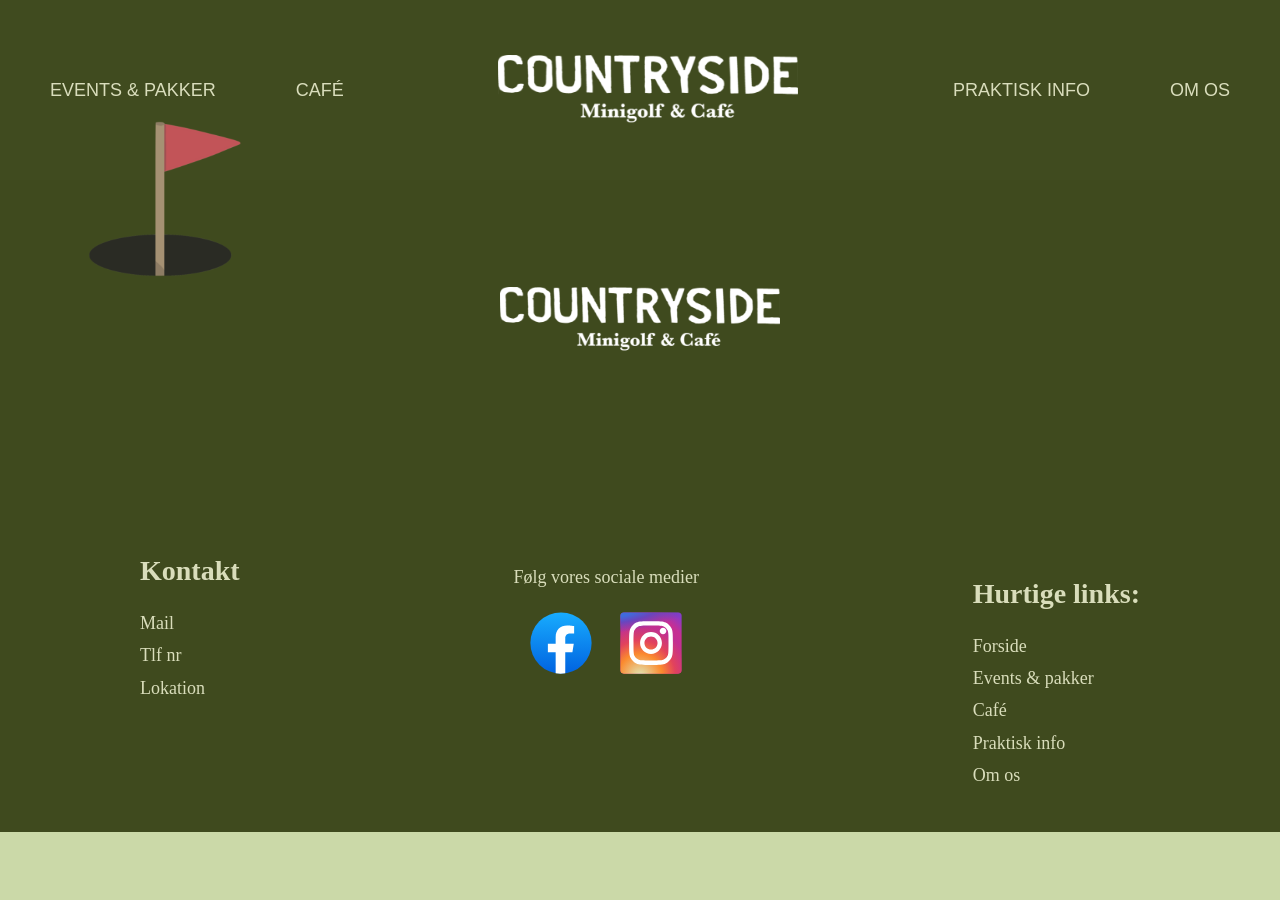
==== Events&Pakker.html @ 90c4a0d2 "Html sider linker til hinanden" ====
<!doctype html>
<html lang="da">
<head>
    <meta charset="UTF-8">
    <meta name="viewport" content="width=device-width, initial-scale=1">
    <meta name="robots" content="noindex, nofollow">

    <title>Document</title>
    <link href="css/styles.css" rel="stylesheet" type="text/css">
    <script src="js/script.js" defer></script>
</head>
<body>
<!---===HEADER===--->

<header>

    <nav class="navbar">

        <div class="nav-links left">

            <a href="Events&Pakker.html">EVENTS & PAKKER</a>

            <a href="#">CAFÉ</a>

        </div>

        <div class="logo">

            <a href="index.html">

                <img src="images/logo.svg" alt="Countryside">

            </a>

        </div>

        <div class="nav-links right">

            <a href="PraktiskInfo.html">PRAKTISK INFO</a>

            <a href="#">OM OS</a>

        </div>

        <button class="hamburger">

            ☰

        </button>

    </nav>

</header>





<!---===FOOTER===--->

<footer>

    <div class="footer-title">
        <div class="footer-title-flag">
            <div class="flag-container" data-putting>
                <img src="images/flag.svg" class="flag" alt="Minigolf flag">
            </div>
        </div>
        <div class="footer-title-logo">
            <img
                    src="images/logo.svg"
                    alt="Countryside"
                    class="footer-logo">
        </div>
        <div class="footer-title-spacing"></div>
    </div>


    <div class="footer-wrapper">


        <!-- KONTAKT -->

        <div class="footer-contact">

            <h3>Kontakt</h3>

            <p>Mail</p>

            <p>Tlf nr</p>

            <p>Lokation</p>

        </div>

        <!-- MIDTE -->




        <div class="some">
            <p class="social-title">

                Følg vores sociale medier

            </p>

            <div class="social-icons">

                <a href="https://www.facebook.com/profile.php?id=61574592312539">
                    <img src="images/facebook.svg" alt="Facebook">
                </a>

                <a href="https://www.instagram.com/countrysideminigolf_halmstraa?utm_source=ig_web_button_share_sheet&igsh=ZDNlZDc0MzIxNw==">
                    <img src="images/instagram.svg" alt="Instagram">
                </a>

            </div>
        </div>

        <!-- LINKS -->

        <div class="footer-links">

            <h3>Hurtige links:</h3>

            <a href="index.html">Forside</a>

            <a href="Events&Pakker.html">Events & pakker</a>

            <a href="#">Café</a>

            <a href="PraktiskInfo.html">Praktisk info</a>

            <a href="#">Om os</a>

        </div>

    </div>

</footer>





</body>
</html>
---- css/styles.css ----
/*==========HEADER==========*/

header{
    background-color:#404b1f;
}

/*===NAVBAR===*/

.navbar{
    max-width:1400px;
    margin:0 auto;

    display:flex;
    justify-content:space-between;
    align-items:center;

    height:180px;

    padding:0 50px;
}

/*===LINKS===*/

.nav-links{
    display:flex;
    gap:80px;
}

.nav-links a{
    color:#d9ddbc;

    text-decoration:none;

    font-size:18px;
    font-weight:500;

    font-family:Arial, sans-serif;

    transition:0.3s ease;
}

.nav-links a:hover{
    opacity:0.75;
}

/*===LOGO===*/

.logo{
    display:flex;
    justify-content:center;
    align-items:center;
}

.logo img{
    width:300px;
    height:auto;
    display:block;
}

/*===BURGER===*/

.hamburger{
    display:none;
}


/*==========Body==========*/

body{

    background-color:#CBD9A8;

    margin:0;

    padding:0;
}

/*==========Forside billede==========*/

.hero{
    width:100%;
}

.hero img{
    width:100%;
    height:500px;
    object-fit:cover;
    display:block;
}

/*==========VELKOMMEN==========*/

.welcome{

    padding:60px 0;
}

/*===INDHOLD===*/

.welcome-content{

    max-width:1100px;

    margin:0 auto;
}

/*===OVERSKRIFT===*/

.welcome h1{

    font-size:64px;

    font-weight:700;

    margin-bottom:20px;

    color:#000;
}

/*===TEKST===*/

.welcome p{

    font-size:24px;

    line-height:1.4;

    max-width:900px;

    margin-bottom:60px;

    color:#000;
}

/*===BILLEDE===*/

.welcome img{

    width:100%;

    height:auto;

    display:block;
}


/*==========Minigolfbane==========*/

.minigolfbane {
    position: relative;

    .bold {
        position: absolute;
        width: 5%;
        aspect-ratio: 1/1;
        border-radius: 50%;
        background: white;
        left: 1%;
        bottom: 29%;
        opacity: 1;
    }

    .bane-image{
        width:100%;

        height:auto;

        display:block;

        object-fit:cover;
    }
}


/*==========Events==========*/

.events{

    max-width:1200px;

    margin:100px auto;

    padding:0 40px;
}

.events h2{

    font-size:64px;

    margin-bottom:50px;
}

/*===CARDS===*/

.event-cards{

    display:flex;

    justify-content:space-between;

    gap:40px;
}

/*===CARD===*/

.event-card{

    width:320px;

    text-decoration:none;

    background:#98A067;

    border-radius:10px;

    overflow:hidden;

    transition:0.3s ease;
}

.event-card:hover{

    transform:translateY(-5px);
}

/*===BILLEDE===*/

.event-card img{

    width:100%;

    height:340px;

    object-fit:cover;

    display:block;
}

/*===TEKST===*/

.card-text{

    color:white;

    text-align:center;

    font-size:24px;

    padding:25px 10px;
}

/*==========PRISER==========*/

.priser{

    max-width:1200px;

    margin:100px auto;

    padding:0 40px;
}

.priser h2{

    font-size:72px;

    margin-bottom:60px;

    color:#000;
}

/*===WRAPPER===*/

.pris-wrapper{

    display:flex;

    justify-content:center;

    gap:40px;
}

/*===KORT===*/

.pris-kort{

    width:500px;

    height:420px;

    background:#98A067;

    border-radius:12px;

    text-decoration:none;

    display:flex;

    flex-direction:column;

    align-items:center;

    padding-top:50px;

    box-sizing:border-box;

    transition:0.3s ease;
}

.pris-kort:hover{

    transform:translateY(-5px);
}

/*===IKON===*/

.pris-kort img{

    width:140px;

    height:100px;

    object-fit:contain;

    margin-bottom:50px;
}

/*===TEKST===*/

.pris-kort h3{

    color:#F5F3E8;

    font-size:32px;

    font-weight:400;

    margin-bottom:30px;
}

/*===PRIS===*/

.pris{

    color:#F5F3E8;

    font-size:72px;

    font-weight:500;

    margin:0;
}

/*========== PRAKTISK INFO ==========*/

.praktisk-info{

    max-width:1200px;

    margin:100px auto;

    padding:0 40px;
}

.praktisk-info h2{

    font-size:64px;

    color:#2F311F;

    margin-bottom:40px;
}

/*=== GRID ===*/

.info-grid{

    display:grid;

    grid-template-columns:1fr 1fr;

    gap:30px;
}

/*=== BOKSE ===*/

.info-box{

    background:#98A067;

    border-radius:12px;

    min-height:220px;

    padding:35px;

    text-decoration:none;

    display:flex;

    align-items:center;

    position:relative;

    transition:0.3s ease;
}

.info-box:hover{

    transform:translateY(-5px);
}

/*=== IKON ===*/

.info-box img{

    width:90px;

    height:90px;

    object-fit:contain;

    margin-right:25px;
}

/*=== TEKST ===*/

.info-box span{

    color:white;

    font-size:28px;

    font-weight:500;
}

/*=== PIL ===*/

.info-box p{

    position:absolute;

    right:35px;

    bottom:20px;

    color:white;

    font-size:50px;

    margin:0;
}

/*==========Bold==========*/

.footer-bold{

    position:absolute;

    width:25px;
    height:25px;

    border-radius:50%;

    background:white;

    left:0;
    top:120px;

    opacity:0;
}

/*==========FOOTER==========*/

footer{
    background:#3F4A1E;
    padding:40px 60px;
    display: flex;
    flex-direction: column;
}

/*===WRAPPER===*/

.footer-wrapper{

    width:1000px;

    margin:0 auto;

    display: flex;
    flex-direction: row;
    justify-content: space-between;
    align-items: center;
}

/*===KONTAKT===*/



.footer-contact h3{

    color:#D9DDBB;

    font-size:28px;

    margin-bottom:20px;
}

.footer-contact p{

    color:#D9DDBB;

    font-size:18px;

    line-height:1.8;

    margin:0;
}

/*===MIDTE===*/

.footer-title{
    display: flex;
    flex-direction: row;

    .footer-title-flag{
       flex: 1;
        position: relative;

        .flag-container {
            position: relative;
            top: -130px;
            max-width: 200px;

            .flag {
                display: block;
                width: 100%;
            }

            .bold {
                position: absolute;
                width: 10%;
                height: 10%;
                border-radius: 50%;
                background: white;
                left: 1%;
                bottom: 29%;
                opacity: 1;
            }
        }
    }

    .footer-title-logo{
        display: flex;
        justify-content: center;
        align-items: center;
    }

    .footer-title-spacing{
        flex: 1;
    }

}

.footer-logo{

    width:280px;

    margin-bottom:20px;
}

.social-title{

    color:#D9DDBB;

    font-size:18px;

    margin-bottom:20px;
}

.social-icons{

    display:flex;

    justify-content:center;

    gap:20px;
}

.social-icons img{

    width:70px;
}

/*===LINKS===*/

.footer-links{

    margin-top:110px;
}

.footer-links h3{

    color:#D9DDBB;

    font-size:28px;

    margin-bottom:20px;
}

.footer-links a{

    display:block;

    color:#D9DDBB;

    text-decoration:none;

    font-size:18px;

    line-height:1.8;
}
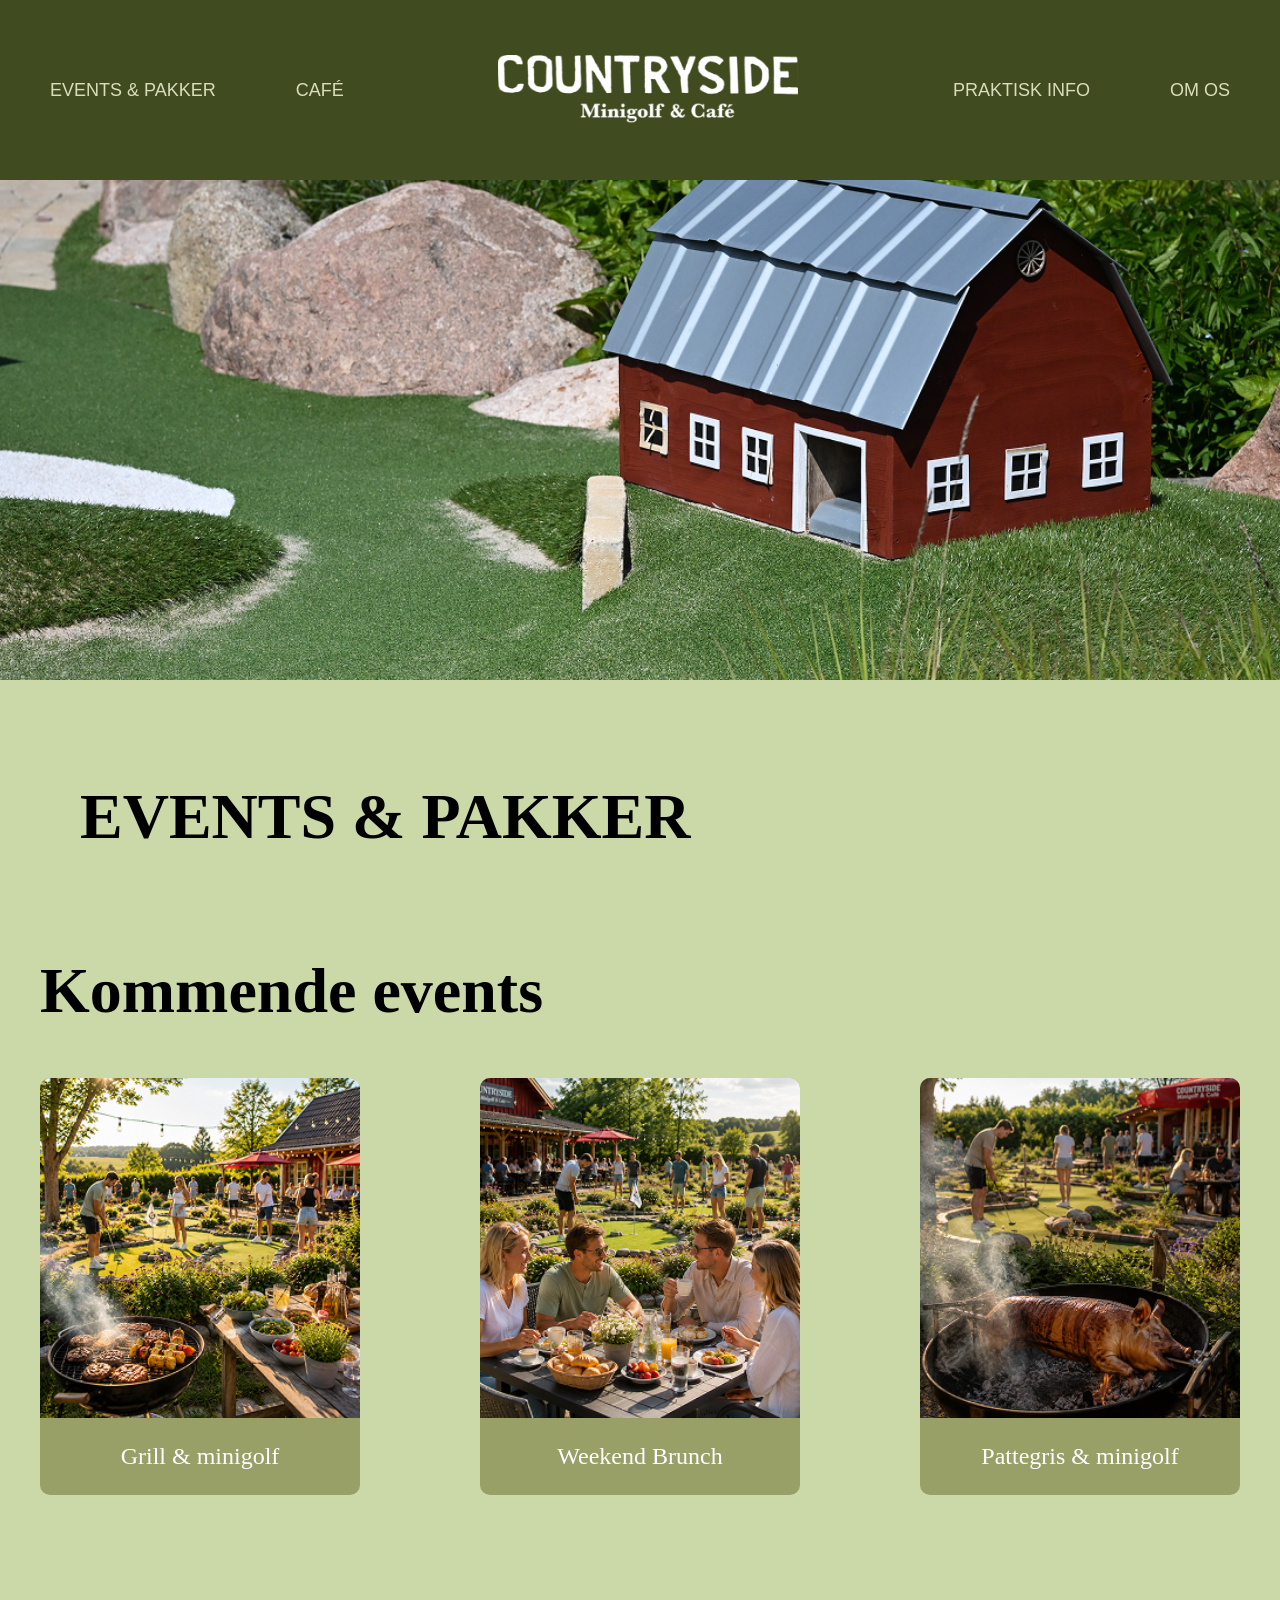
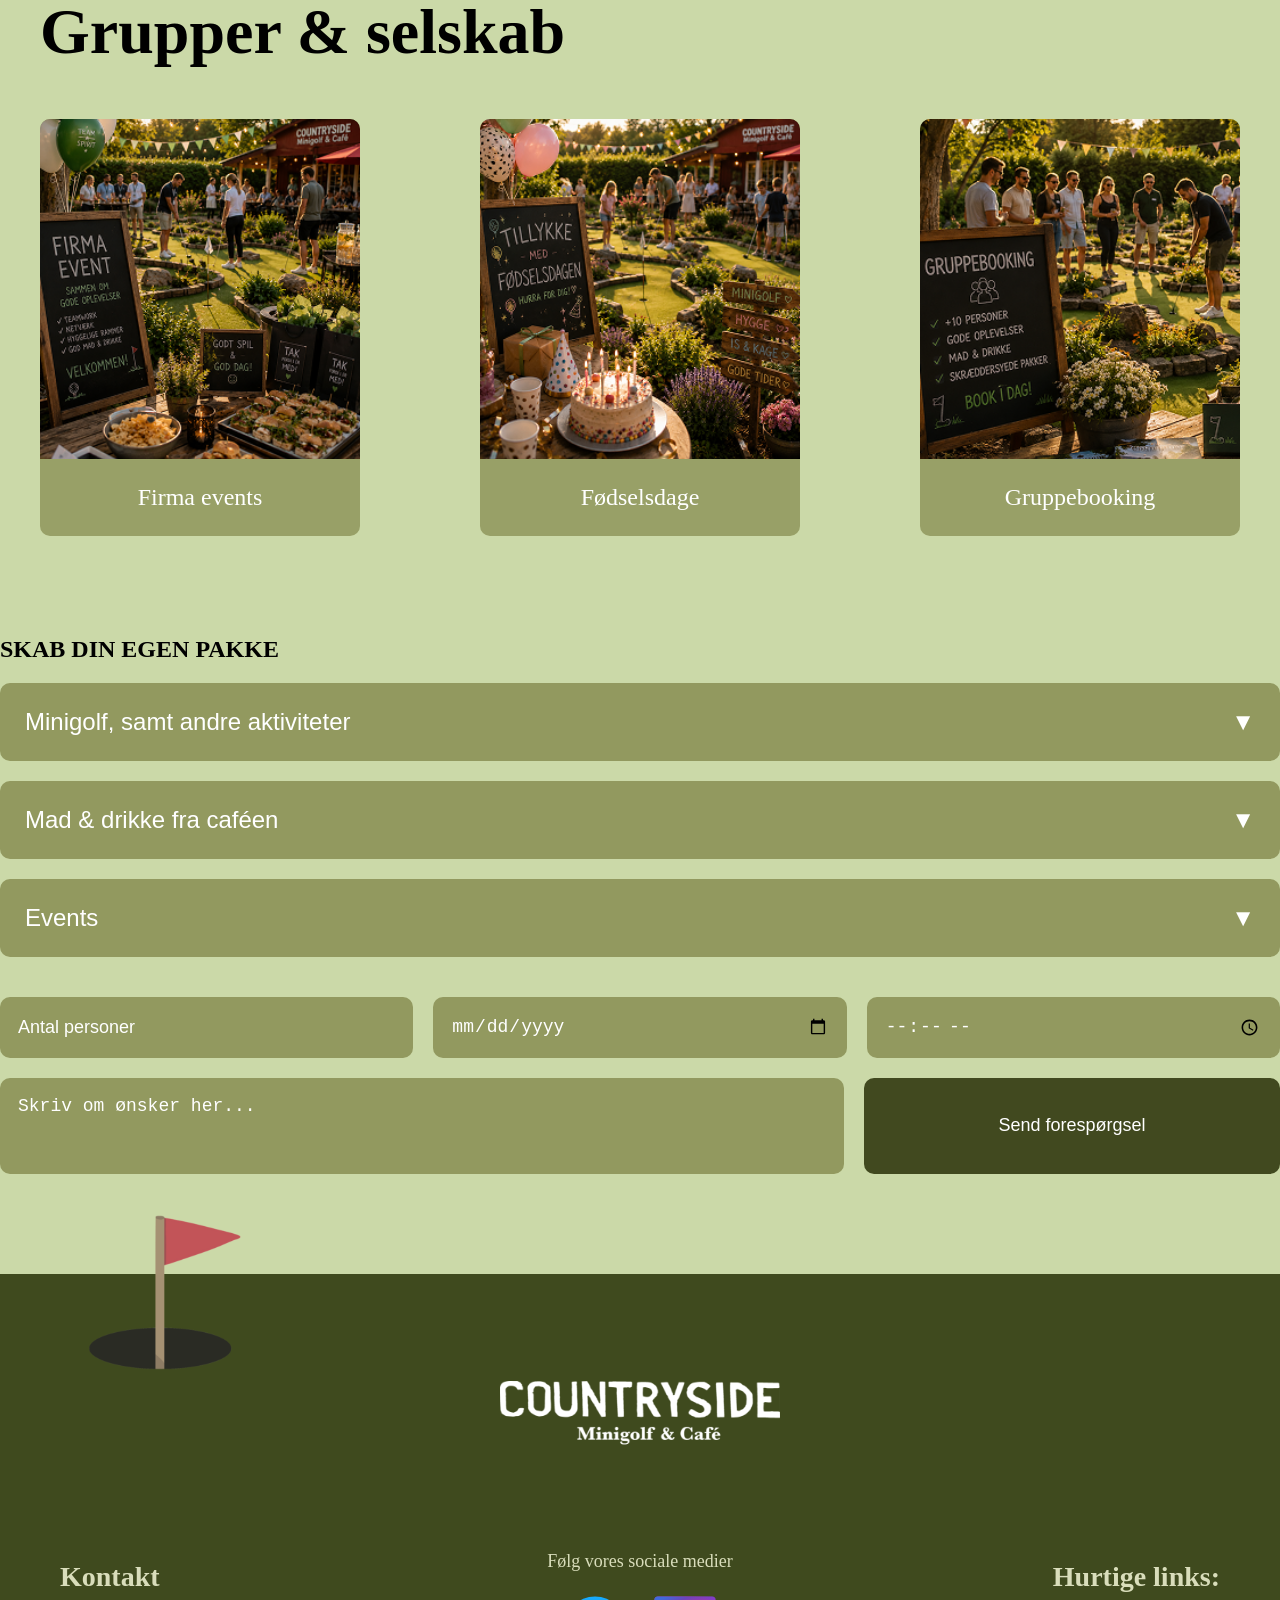
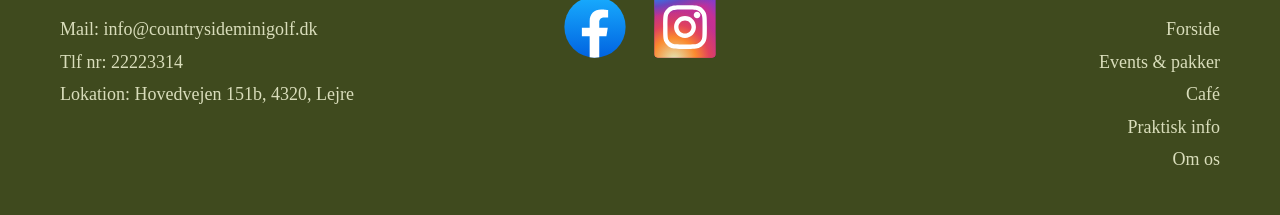
==== commit d13273f8: "Javascript, event & praktik" ====
--- a/Events&Pakker.html
+++ b/Events&Pakker.html
@@ -52,9 +52,187 @@
 
 </header>
 
-
-
-
+<!---===Forside billede===--->
+
+<main>
+
+    <section class="hero">
+
+        <img
+                src="images/forsideeventbillede.png"
+                alt="Countryside Minigolf">
+
+    </section>
+
+</main>
+
+<!---===EVENTS & PAKKER===--->
+<section class="events">
+
+    <h1>EVENTS & PAKKER</h1>
+
+</section>
+<!---===Kommende events===--->
+
+<section class="events">
+
+    <h2>Kommende events</h2>
+
+    <div class="event-cards">
+
+        <a href="#" class="event-card">
+
+            <img src="images/kommendeevents.png" alt="Grill & minigolf">
+
+            <div class="card-text">
+                Grill & minigolf
+            </div>
+
+        </a>
+
+        <a href="#" class="event-card">
+
+            <img src="images/skabdinegenpakke.png" alt="Weekend Brunch">
+
+            <div class="card-text">
+                Weekend Brunch
+            </div>
+
+        </a>
+
+        <a href="#" class="event-card">
+
+            <img src="images/pattegris.png" alt="Pattegris & minigolf">
+
+            <div class="card-text">
+                Pattegris & minigolf
+            </div>
+
+        </a>
+
+    </div>
+
+</section>
+
+<!---===Grupper & selskab===--->
+
+<section class="events">
+
+    <h2>Grupper & selskab</h2>
+
+    <div class="event-cards">
+
+        <a href="#" class="event-card">
+
+            <img src="images/firmaevent.png" alt="Firmaevents">
+
+            <div class="card-text">
+                Firma events
+            </div>
+
+        </a>
+
+        <a href="#" class="event-card">
+
+            <img src="images/fødselsdag.png" alt="Fødselsdage">
+
+            <div class="card-text">
+                Fødselsdage
+            </div>
+
+        </a>
+
+        <a href="#" class="event-card">
+
+            <img src="images/gruppebooking.png" alt="Gruppebooking">
+
+            <div class="card-text">
+                Gruppebooking
+            </div>
+
+        </a>
+
+    </div>
+
+</section>
+
+<!---===Skab din egen pakke===--->
+<section class="pakke">
+
+    <h2>SKAB DIN EGEN PAKKE</h2>
+
+    <div class="accordion">
+
+        <button class="accordion-btn">
+            Minigolf, samt andre aktiviteter
+            <span>▼</span>
+        </button>
+
+        <div class="accordion-content">
+            <label><input type="checkbox"> Minigolf</label>
+            <label><input type="checkbox"> Krolf</label>
+            <label><input type="checkbox"> Petanque</label>
+        </div>
+
+    </div>
+
+    <div class="accordion">
+
+        <button class="accordion-btn">
+            Mad & drikke fra caféen
+            <span>▼</span>
+        </button>
+
+        <div class="accordion-content">
+            <label><input type="checkbox"> Burger</label>
+            <label><input type="checkbox"> Pattegris</label>
+            <label><input type="checkbox"> Drikkevarer</label>
+        </div>
+
+    </div>
+
+    <div class="accordion">
+
+        <button class="accordion-btn">
+            Events
+            <span>▼</span>
+        </button>
+
+        <div class="accordion-content">
+            <label><input type="checkbox"> Firmaevent</label>
+            <label><input type="checkbox"> Fødselsdag</label>
+            <label><input type="checkbox"> Gruppebooking</label>
+        </div>
+
+    </div>
+
+</section>
+
+<!---===Bookingform===--->
+<div class="booking-form">
+
+    <input
+            type="number"
+            placeholder="Antal personer">
+
+    <input
+            type="date">
+
+    <input
+            type="time">
+
+</div>
+
+<div class="booking-message">
+
+    <textarea
+            placeholder="Skriv om ønsker her..."></textarea>
+
+    <button>
+        Send forespørgsel
+    </button>
+
+</div>
 
 <!---===FOOTER===--->
 
@@ -63,6 +241,7 @@
     <div class="footer-title">
         <div class="footer-title-flag">
             <div class="flag-container" data-putting>
+                <div class="bold bold3"></div>
                 <img src="images/flag.svg" class="flag" alt="Minigolf flag">
             </div>
         </div>
@@ -85,15 +264,15 @@
 
             <h3>Kontakt</h3>
 
-            <p>Mail</p>
-
-            <p>Tlf nr</p>
-
-            <p>Lokation</p>
-
-        </div>
-
-        <!-- MIDTE -->
+            <p>Mail: info@countrysideminigolf.dk</p>
+
+            <p>Tlf nr: 22223314</p>
+
+            <p>Lokation: Hovedvejen 151b, 4320, Lejre</p>
+
+        </div>
+
+        <!-- MIDTEN -->
 
 
 
@@ -143,6 +322,5 @@
 
 
 
-
 </body>
 </html>
--- a/css/styles.css
+++ b/css/styles.css
@@ -171,6 +171,23 @@
     }
 }
 
+/* Bane 1 */
+.bold1{
+    left:0;
+    bottom:30%;
+}
+
+/* Bane 2 */
+.bold2{
+    right:0;
+    bottom:30%;
+}
+
+/* Footer */
+.bold3{
+    left:0;
+    bottom:35%;
+}
 
 /*==========Events==========*/
 
@@ -469,6 +486,136 @@
 
     opacity:0;
 }
+
+/*==========Skab din egen pakke==========*/
+.accordion{
+    margin-bottom:20px;
+}
+
+.accordion-btn{
+    width:100%;
+    padding:25px;
+    border:none;
+    border-radius:10px;
+    background:#92995f;
+    color:white;
+    font-size:24px;
+    display:flex;
+    justify-content:space-between;
+    cursor:pointer;
+}
+
+.accordion-content{
+    display:none;
+    flex-direction:column;
+    gap:10px;
+    padding:20px;
+    background:#bfcf97;
+    border-radius:0 0 10px 10px;
+}
+
+.accordion-content.active{
+    display:flex;
+}
+
+/*==========Booking form==========*/
+.booking-form{
+    display:flex;
+    gap:20px;
+    margin-top:40px;
+}
+
+.booking-form input{
+    flex:1;
+    padding:18px;
+    border:none;
+    border-radius:10px;
+    background:#92995f;
+    color:white;
+    font-size:18px;
+}
+
+.booking-form input::placeholder{
+    color:white;
+}
+
+.booking-message{
+    display:flex;
+    gap:20px;
+    margin-top:20px;
+    margin-bottom:100px;
+}
+
+.booking-message textarea{
+    flex:2;
+    padding:18px;
+    border:none;
+    border-radius:10px;
+    resize:none;
+    height:60px;
+    background:#92995f;
+    color:white;
+    font-size:18px;
+}
+
+.booking-message textarea::placeholder{
+    color:white;
+}
+
+.booking-message button{
+    flex:1;
+    border:none;
+    border-radius:10px;
+    background:#41491f;
+    color:white;
+    font-size:18px;
+    cursor:pointer;
+}
+
+.booking-message button:hover{
+    opacity:0.9;
+}
+
+/*==========Praktisk info==========*/
+
+h1{
+    max-width:1200px;
+    margin:80px auto;
+    padding:0 40px;
+
+    font-size:64px;
+    color:#000;
+}
+
+.info-section{
+    max-width:1200px;
+    margin:0 auto 120px auto;
+
+    padding:0 40px;
+
+    display:grid;
+    grid-template-columns:1fr 1fr;
+    gap:80px;
+
+    align-items:start;
+}
+
+.info-text h2{
+    font-size:48px;
+    margin-bottom:20px;
+}
+
+.info-text p,
+.info-text li{
+    font-size:18px;
+    line-height:1.6;
+}
+
+.info-image img{
+    width:100%;
+    display:block;
+}
+
 
 /*==========FOOTER==========*/
 
@@ -482,19 +629,15 @@
 /*===WRAPPER===*/
 
 .footer-wrapper{
-
-    width:1000px;
-
-    margin:0 auto;
-
     display: flex;
     flex-direction: row;
     justify-content: space-between;
-    align-items: center;
 }
 
 /*===KONTAKT===*/
-
+.footer-contact{
+    flex: 1;
+}
 
 
 .footer-contact h3{
@@ -568,22 +711,23 @@
 
     margin-bottom:20px;
 }
+.some{
+    flex: 1;
+}
 
 .social-title{
 
     color:#D9DDBB;
-
     font-size:18px;
-
     margin-bottom:20px;
+    text-align: center;
+
 }
 
 .social-icons{
 
     display:flex;
-
     justify-content:center;
-
     gap:20px;
 }
 
@@ -595,8 +739,9 @@
 /*===LINKS===*/
 
 .footer-links{
-
-    margin-top:110px;
+    flex: 1;
+    text-align: right;
+
 }
 
 .footer-links h3{
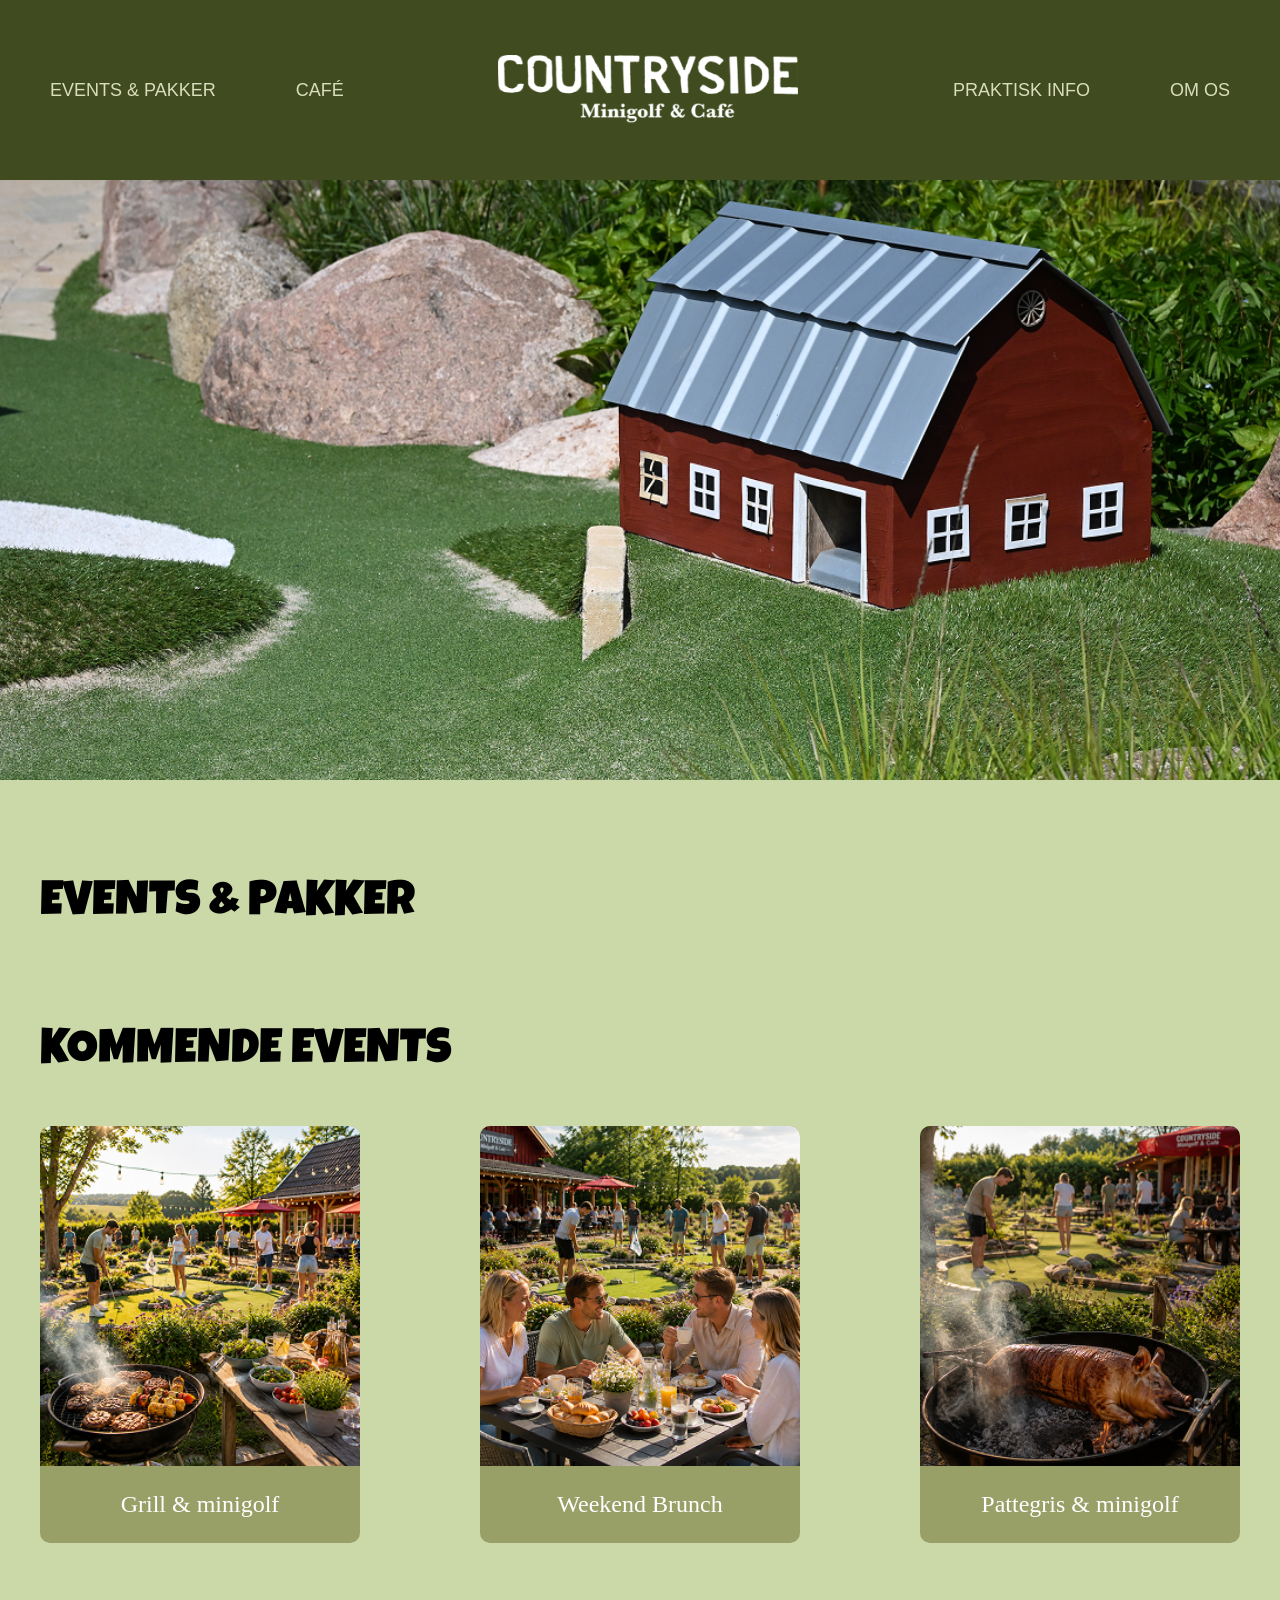
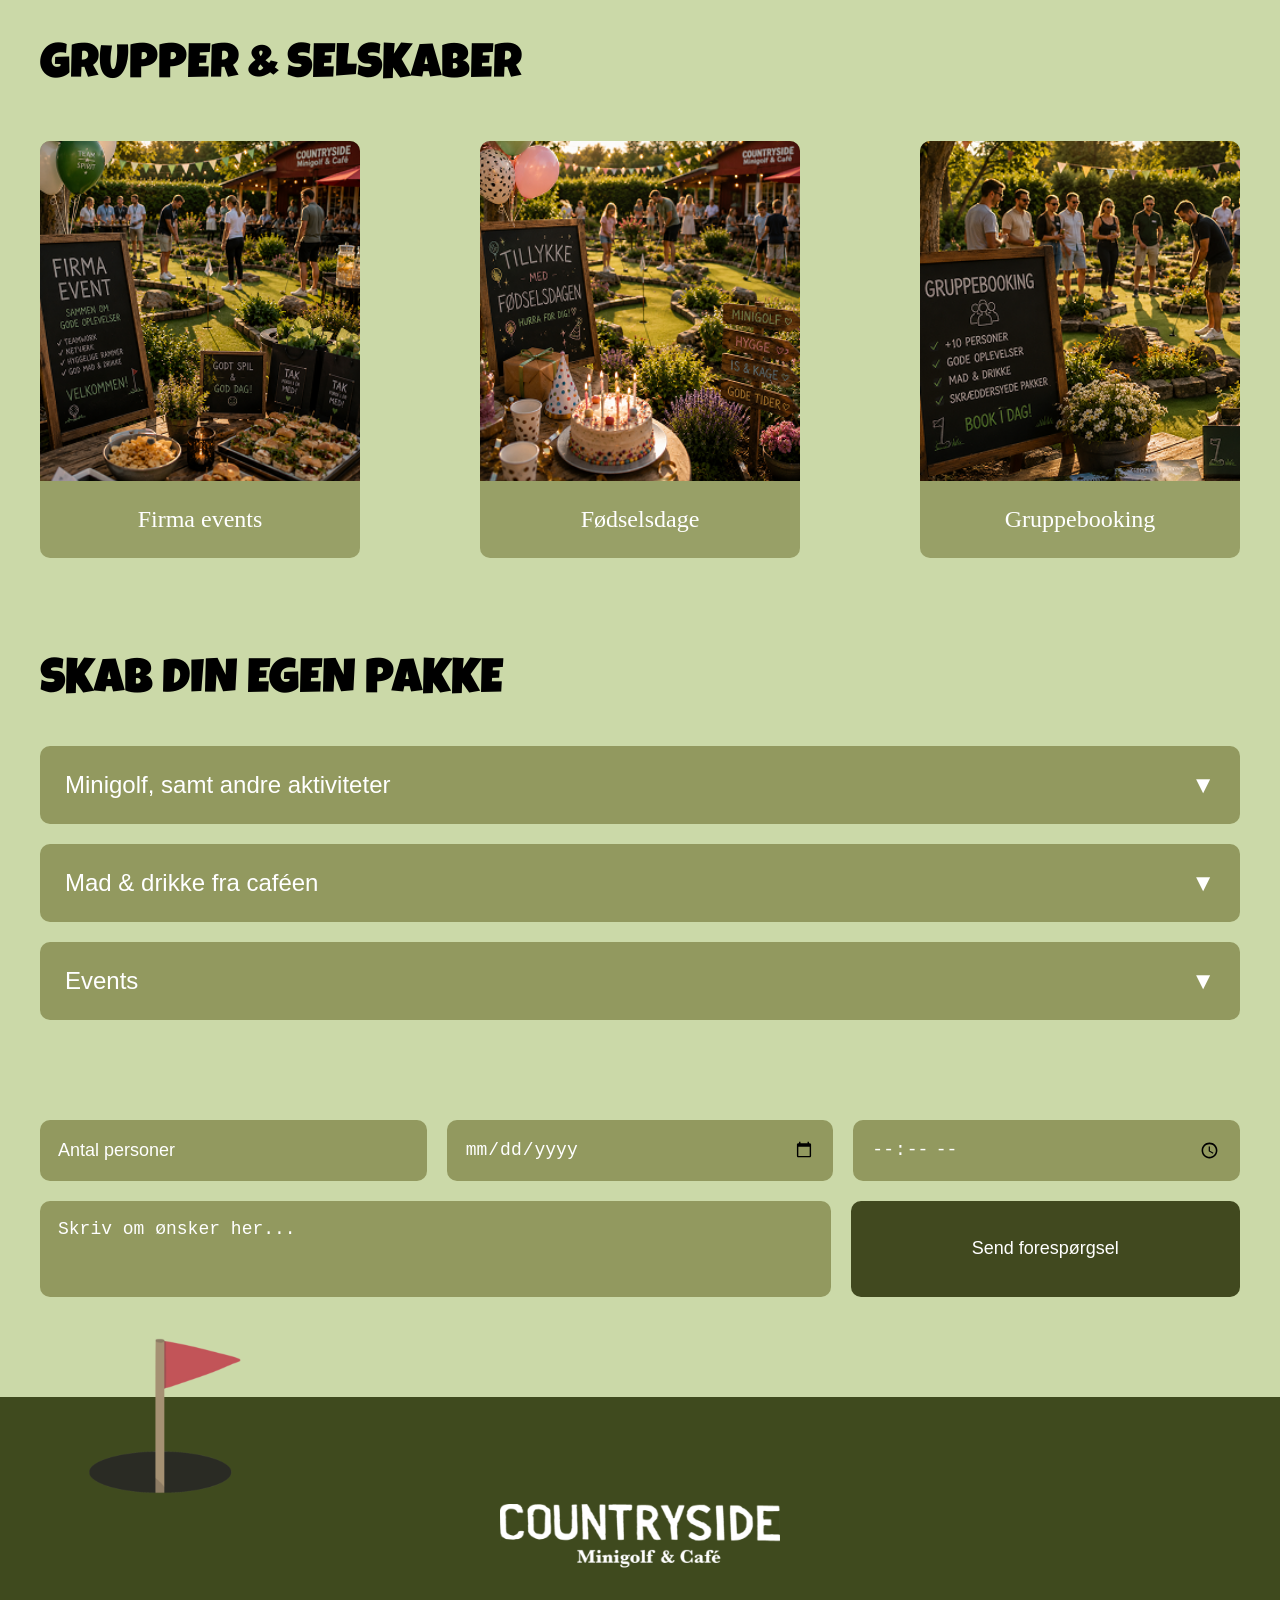
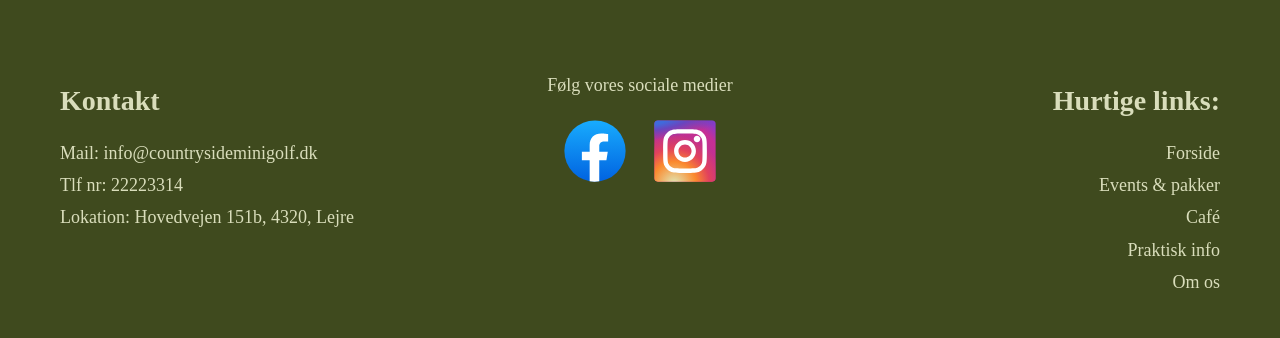
==== commit af1bb095: "rettelser" ====
--- a/Events&Pakker.html
+++ b/Events&Pakker.html
@@ -8,6 +8,11 @@
     <title>Document</title>
     <link href="css/styles.css" rel="stylesheet" type="text/css">
     <script src="js/script.js" defer></script>
+
+    <link rel="preconnect" href="https://fonts.googleapis.com">
+    <link rel="preconnect" href="https://fonts.gstatic.com" crossorigin>
+    <link href="https://fonts.googleapis.com/css2?family=Luckiest+Guy&display=swap" rel="stylesheet">
+
 </head>
 <body>
 <!---===HEADER===--->
@@ -76,7 +81,7 @@
 
 <section class="events">
 
-    <h2>Kommende events</h2>
+    <h2>KOMMENDE EVENTS</h2>
 
     <div class="event-cards">
 
@@ -118,7 +123,7 @@
 
 <section class="events">
 
-    <h2>Grupper & selskab</h2>
+    <h2>GRUPPER & SELSKABER</h2>
 
     <div class="event-cards">
 
@@ -228,7 +233,7 @@
     <textarea
             placeholder="Skriv om ønsker her..."></textarea>
 
-    <button>
+    <button class="buttonmessage">
         Send forespørgsel
     </button>
 
@@ -320,7 +325,15 @@
 </footer>
 
 
-
+<script>
+    /* Skab din egen pakke - booking form */
+    document.querySelector(".buttonmessage")
+        .addEventListener("click", () => {
+
+            alert("Tak for din forespørgsel! Vi vender tilbage hurtigst muligt.");
+
+        });
+</script>
 
 </body>
 </html>
--- a/css/styles.css
+++ b/css/styles.css
@@ -1,8 +1,19 @@
+h1, h2{
+    font-family: "Luckiest Guy", cursive;
+    font-weight: 400;
+    font-style: normal;
+
+    font-size: 48px;
+    margin-bottom: 30px;
+
+}
+
 /*==========HEADER==========*/
 
 header{
     background-color:#404b1f;
 }
+
 
 /*===NAVBAR===*/
 
@@ -83,7 +94,7 @@
 
 .hero img{
     width:100%;
-    height:500px;
+    height:600px;
     object-fit:cover;
     display:block;
 }
@@ -104,18 +115,6 @@
     margin:0 auto;
 }
 
-/*===OVERSKRIFT===*/
-
-.welcome h1{
-
-    font-size:64px;
-
-    font-weight:700;
-
-    margin-bottom:20px;
-
-    color:#000;
-}
 
 /*===TEKST===*/
 
@@ -127,7 +126,7 @@
 
     max-width:900px;
 
-    margin-bottom:60px;
+    margin-bottom:30px;
 
     color:#000;
 }
@@ -202,7 +201,7 @@
 
 .events h2{
 
-    font-size:64px;
+    font-size:48px;
 
     margin-bottom:50px;
 }
@@ -269,7 +268,6 @@
 /*==========PRISER==========*/
 
 .priser{
-
     max-width:1200px;
 
     margin:100px auto;
@@ -279,7 +277,7 @@
 
 .priser h2{
 
-    font-size:72px;
+    font-size:48px;
 
     margin-bottom:60px;
 
@@ -361,7 +359,7 @@
 
     color:#F5F3E8;
 
-    font-size:72px;
+    font-size:48px;
 
     font-weight:500;
 
@@ -381,9 +379,7 @@
 
 .praktisk-info h2{
 
-    font-size:64px;
-
-    color:#2F311F;
+    font-size:48px;
 
     margin-bottom:40px;
 }
@@ -487,7 +483,19 @@
     opacity:0;
 }
 
-/*==========Skab din egen pakke==========*/
+/*========== Skab din egen pakke ==========*/
+
+.pakke{
+    max-width:1200px;
+    margin:100px auto;
+    padding:0 40px;
+}
+
+.pakke h2{
+    font-size:48px;
+    margin-bottom:40px;
+}
+
 .accordion{
     margin-bottom:20px;
 }
@@ -518,11 +526,15 @@
     display:flex;
 }
 
-/*==========Booking form==========*/
+/*========== Booking form ==========*/
+
 .booking-form{
+    max-width:1200px;
+    margin:40px auto 0 auto;
+    padding:0 40px;
+
     display:flex;
     gap:20px;
-    margin-top:40px;
 }
 
 .booking-form input{
@@ -540,10 +552,12 @@
 }
 
 .booking-message{
+    max-width:1200px;
+    margin:20px auto 100px auto;
+    padding:0 40px;
+
     display:flex;
     gap:20px;
-    margin-top:20px;
-    margin-bottom:100px;
 }
 
 .booking-message textarea{
@@ -580,10 +594,10 @@
 
 h1{
     max-width:1200px;
-    margin:80px auto;
-    padding:0 40px;
-
-    font-size:64px;
+    margin:30px auto;
+    padding:0;
+
+    font-size:48px;
     color:#000;
 }
 
@@ -612,8 +626,12 @@
 }
 
 .info-image img{
-    width:100%;
+    width:80%;
     display:block;
+}
+
+.maps{
+    width: 90%;
 }
 
 
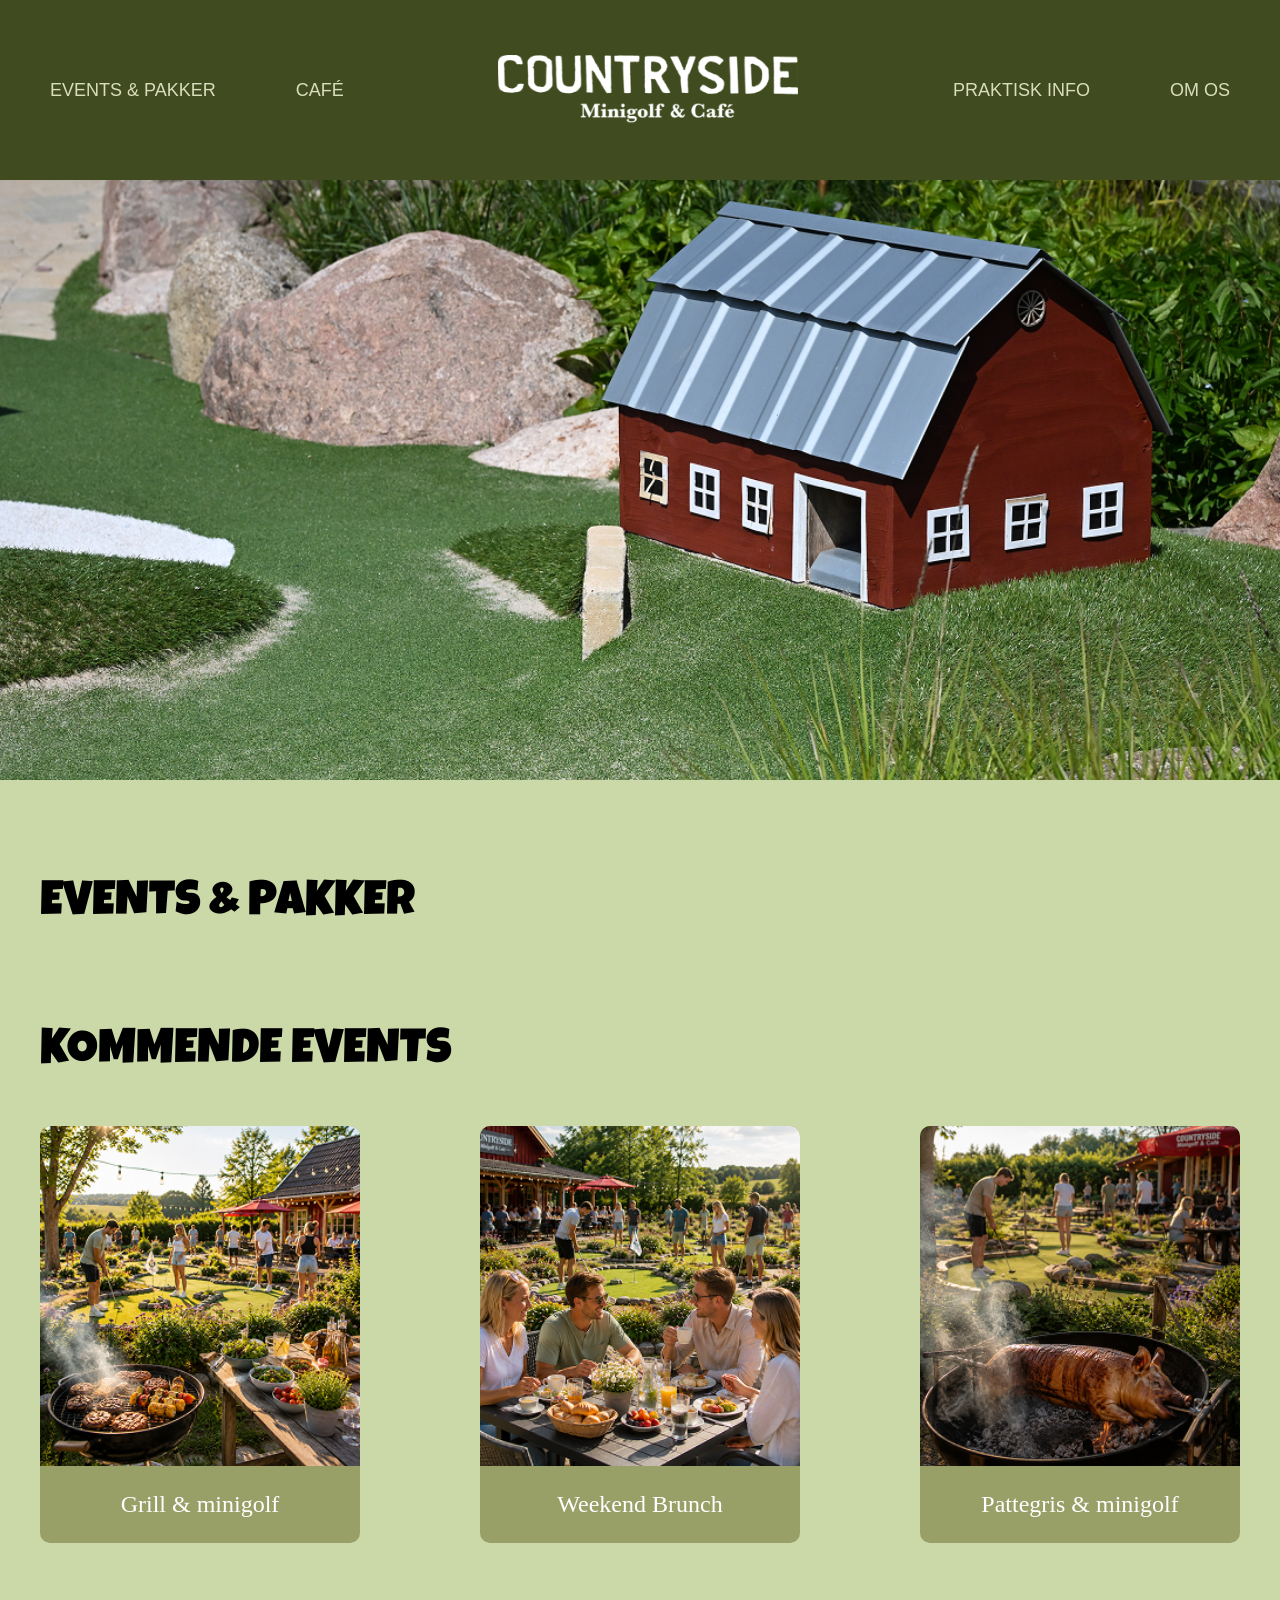
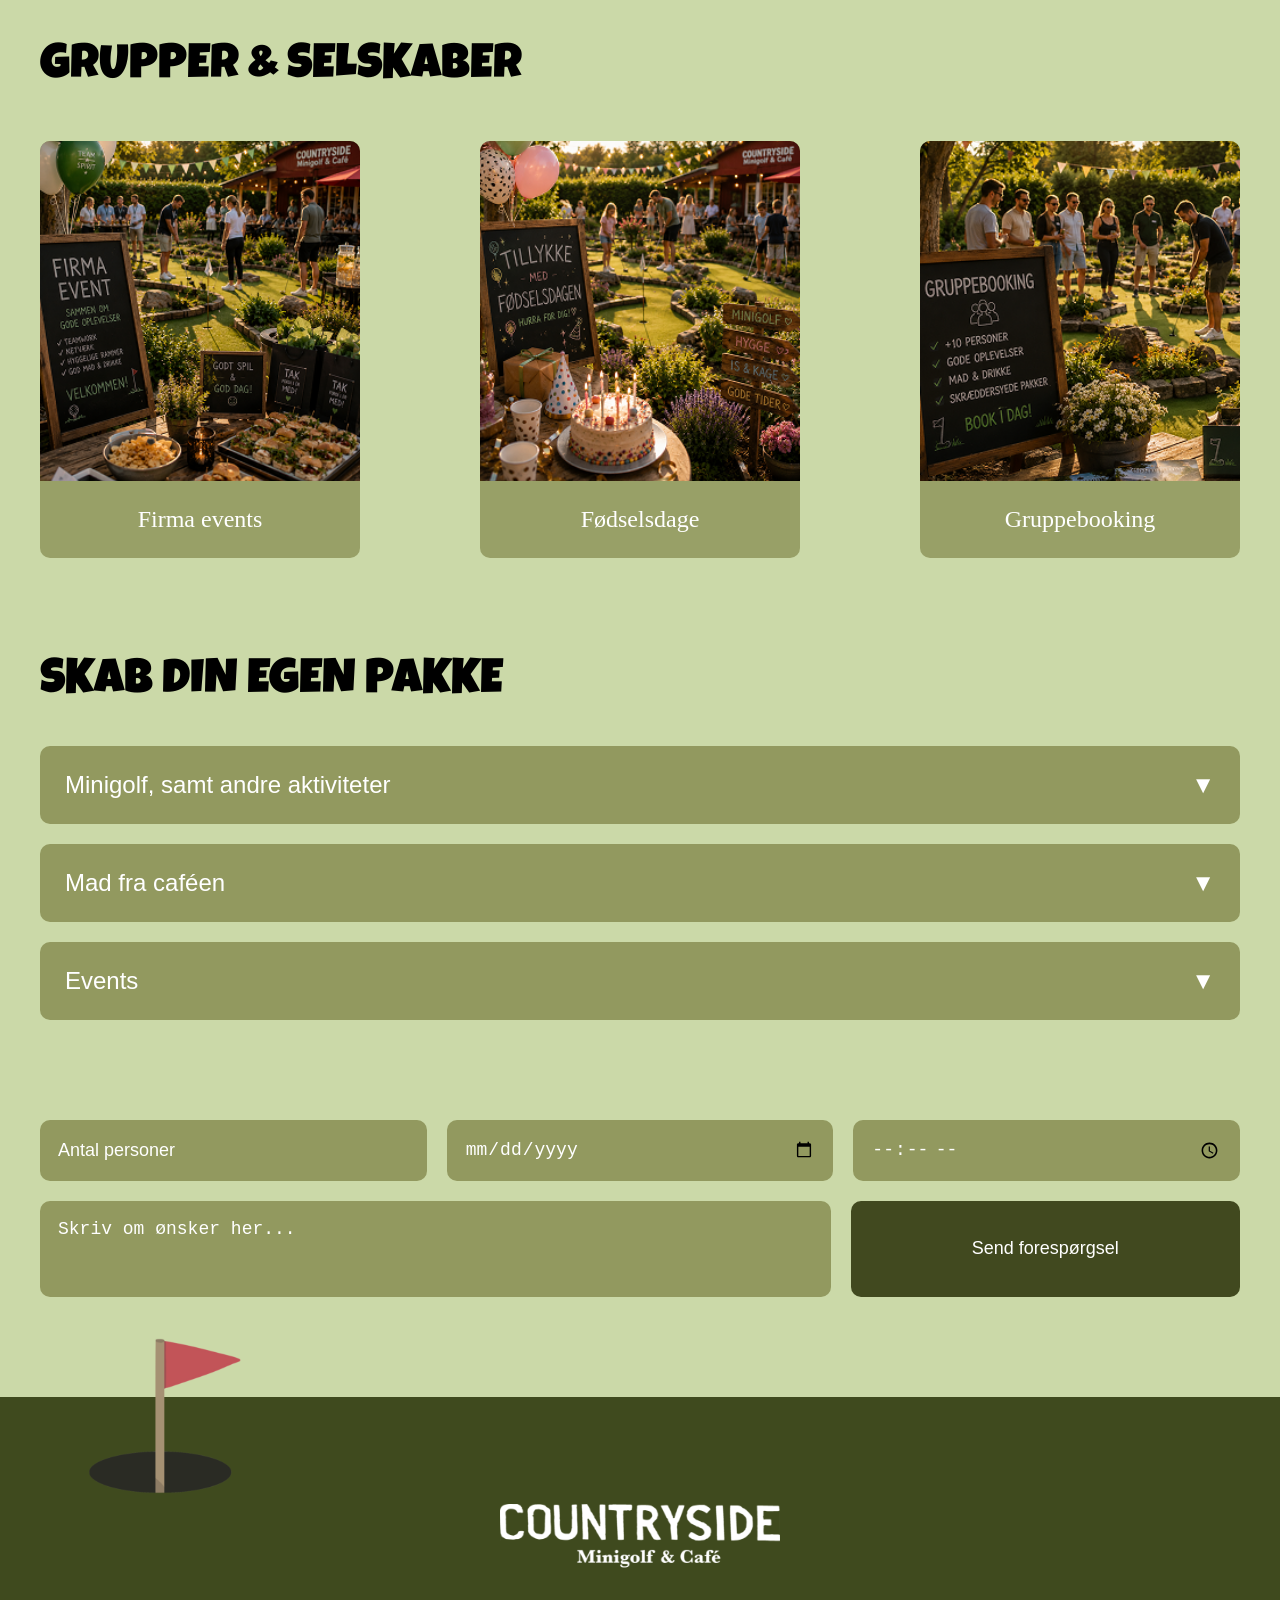
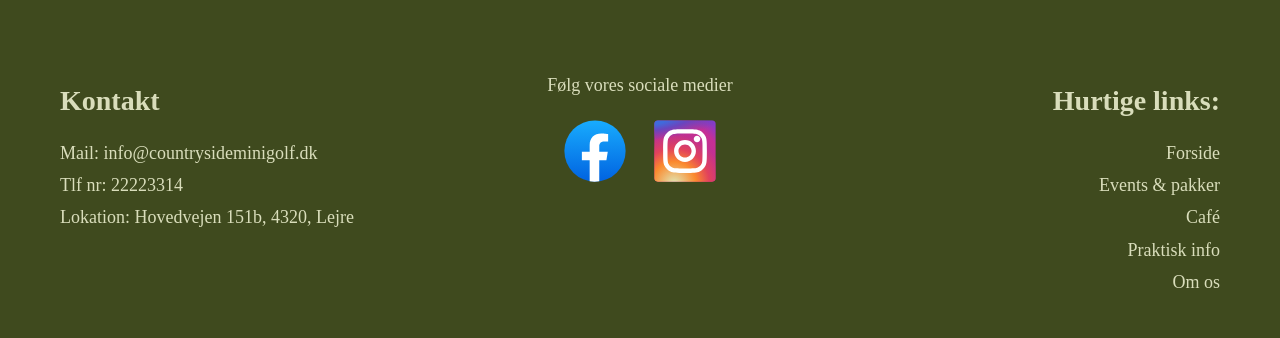
==== commit 75e35a16: "rettelser2" ====
--- a/Events&Pakker.html
+++ b/Events&Pakker.html
@@ -175,8 +175,10 @@
 
         <div class="accordion-content">
             <label><input type="checkbox"> Minigolf</label>
-            <label><input type="checkbox"> Krolf</label>
-            <label><input type="checkbox"> Petanque</label>
+            <label><input type="checkbox"> Stigegolf</label>
+            <label><input type="checkbox"> Skak</label>
+            <label><input type="checkbox"> Bordtennis</label>
+            <label><input type="checkbox"> Cornhole</label>
         </div>
 
     </div>
@@ -184,14 +186,21 @@
     <div class="accordion">
 
         <button class="accordion-btn">
-            Mad & drikke fra caféen
+            Mad fra caféen
             <span>▼</span>
         </button>
 
         <div class="accordion-content">
             <label><input type="checkbox"> Burger</label>
-            <label><input type="checkbox"> Pattegris</label>
-            <label><input type="checkbox"> Drikkevarer</label>
+            <label><input type="checkbox"> Gryderet</label>
+            <label><input type="checkbox"> Sandwich</label>
+            <label><input type="checkbox"> Salat</label>
+            <label><input type="checkbox"> Panini</label>
+            <label><input type="checkbox"> Lasagne</label>
+            <label><input type="checkbox"> Stegt flæsk med persillesovs</label>
+            <label><input type="checkbox"> Flæskesteg</label>
+            <label><input type="checkbox"> Tarteletter</label>
+            <label><input type="checkbox"> Pattegris (Bestil gerne 2 måneder inden arrangementet afholdes)</label>
         </div>
 
     </div>
@@ -206,6 +215,7 @@
         <div class="accordion-content">
             <label><input type="checkbox"> Firmaevent</label>
             <label><input type="checkbox"> Fødselsdag</label>
+            <label><input type="checkbox"> Polterabend</label>
             <label><input type="checkbox"> Gruppebooking</label>
         </div>
 
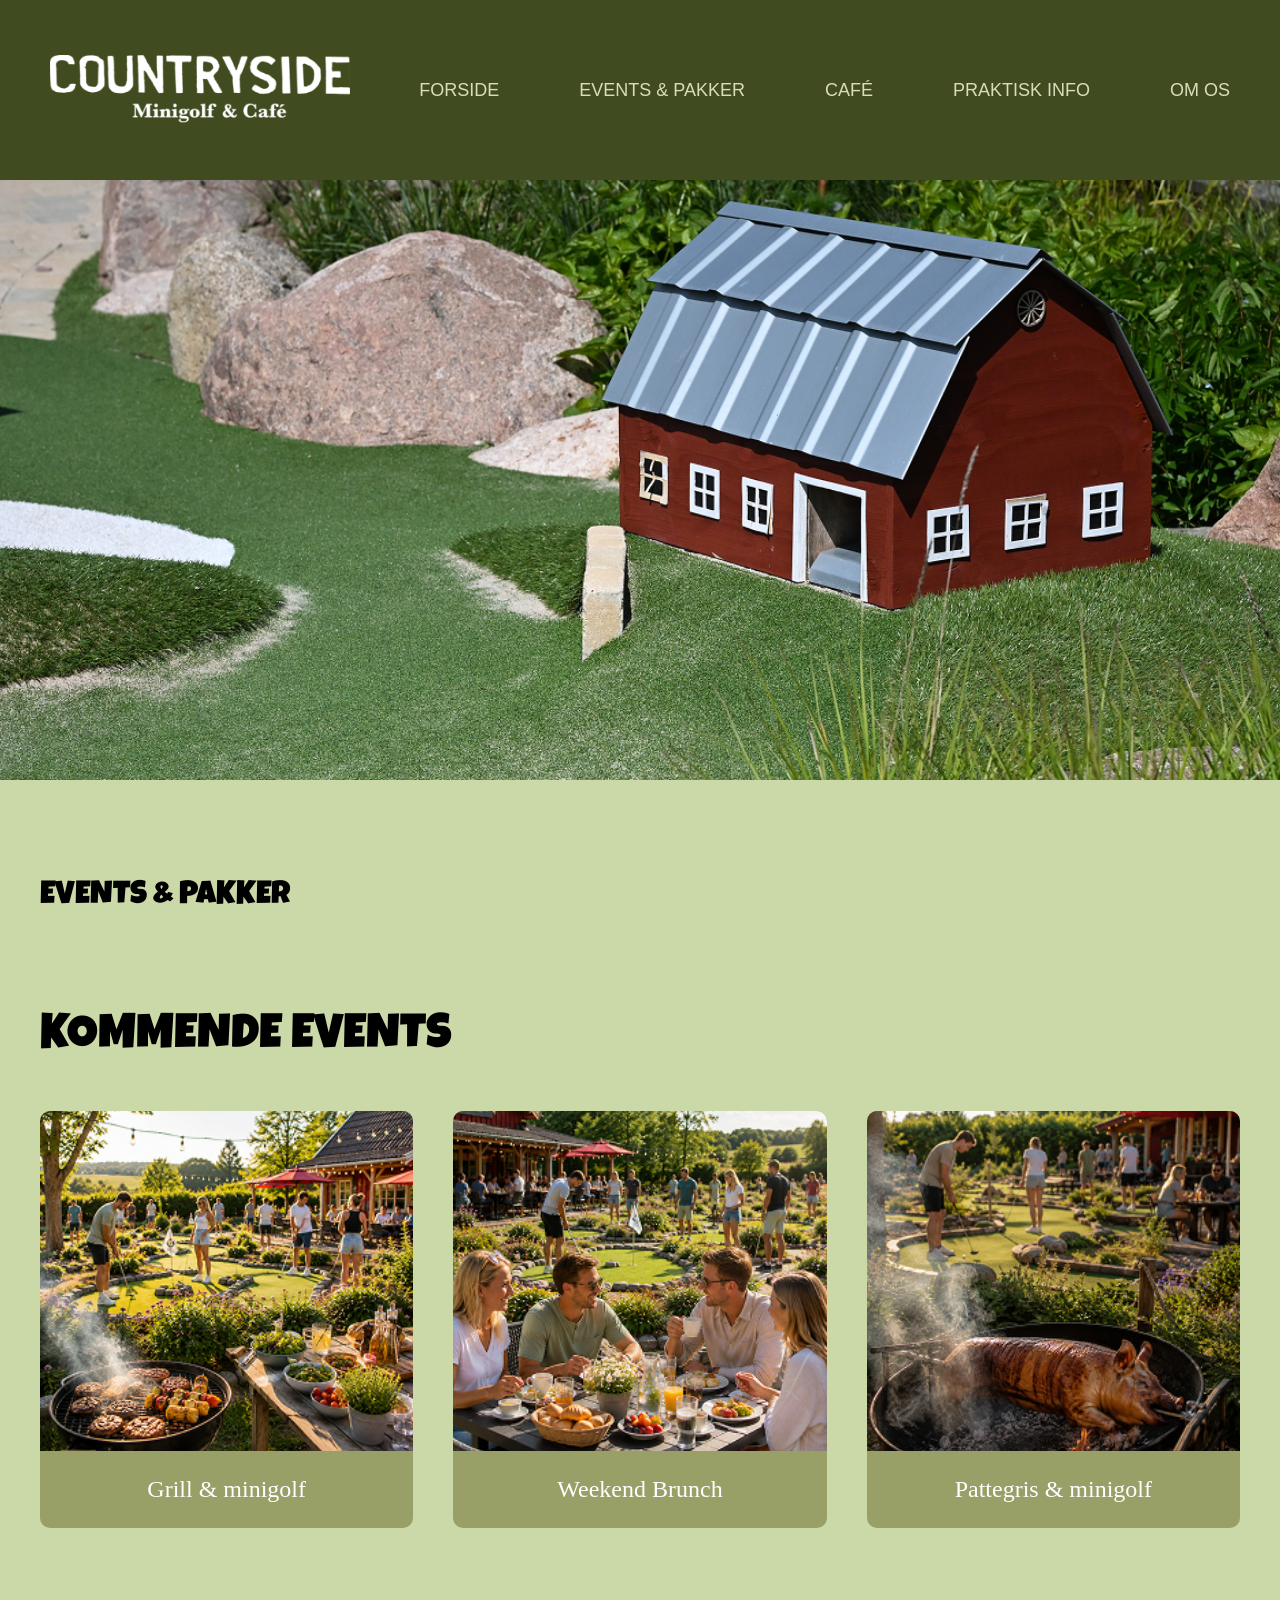
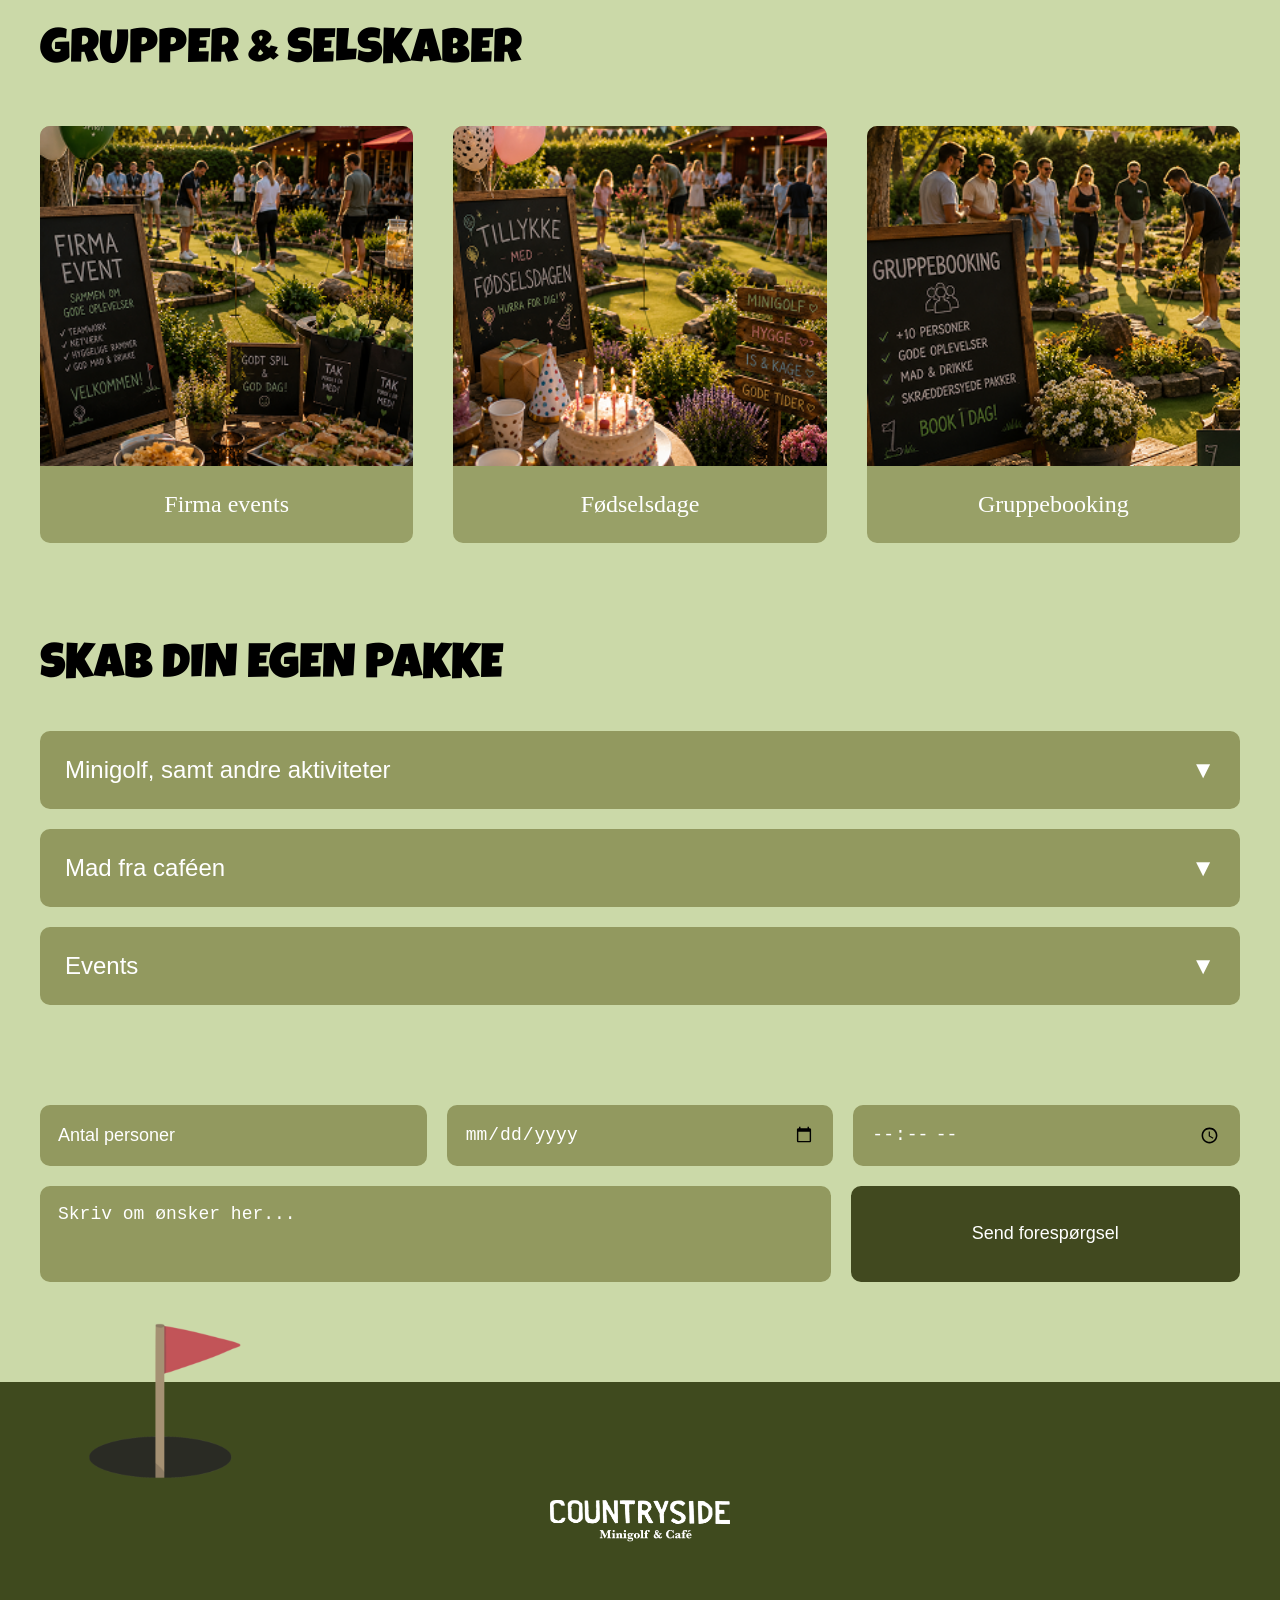
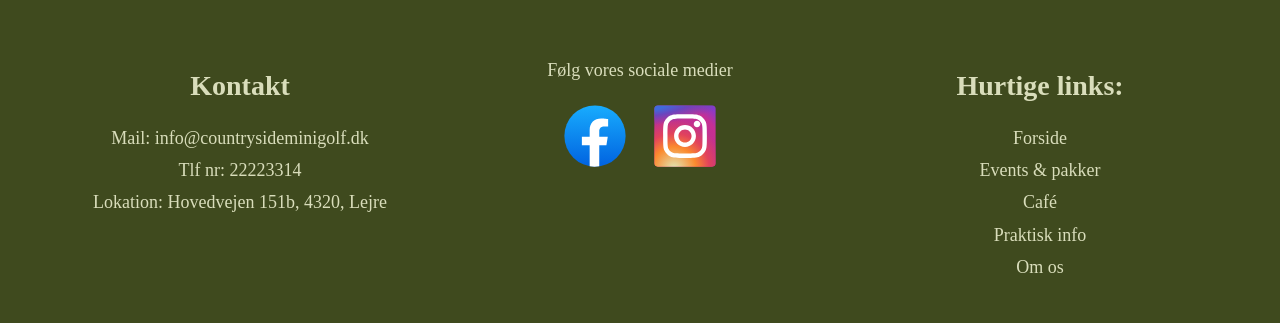
==== commit 4ce309f9: "responsiv" ====
--- a/Events&Pakker.html
+++ b/Events&Pakker.html
@@ -15,43 +15,47 @@
 
 </head>
 <body>
-<!---===HEADER===--->
+<!-- ===== HEADER ===== -->
 
 <header>
 
     <nav class="navbar">
 
-        <div class="nav-links left">
+        <!-- Logo -->
+
+        <div class="logo">
+
+            <a href="index.html">
+
+                <img src="images/logo.svg" alt="Countryside">
+
+            </a>
+
+        </div>
+
+        <!-- Burger menu -->
+
+        <button class="hamburger" aria-label="Menu">
+
+            ☰
+
+        </button>
+
+        <!-- Navigation -->
+
+        <div class="nav-links">
+
+            <a href="index.html">FORSIDE</a>
 
             <a href="Events&Pakker.html">EVENTS & PAKKER</a>
 
             <a href="#">CAFÉ</a>
 
-        </div>
-
-        <div class="logo">
-
-            <a href="index.html">
-
-                <img src="images/logo.svg" alt="Countryside">
-
-            </a>
-
-        </div>
-
-        <div class="nav-links right">
-
             <a href="PraktiskInfo.html">PRAKTISK INFO</a>
 
             <a href="#">OM OS</a>
 
         </div>
-
-        <button class="hamburger">
-
-            ☰
-
-        </button>
 
     </nav>
 
--- a/css/styles.css
+++ b/css/styles.css
@@ -403,7 +403,7 @@
 
     border-radius:12px;
 
-    min-height:220px;
+    height:220px;
 
     padding:35px;
 
@@ -782,4 +782,171 @@
     font-size:18px;
 
     line-height:1.8;
-}+}
+
+
+    /* EVENTS */
+
+    .event-cards{
+
+        flex-direction:row;
+
+        align-items:center;
+    }
+
+    .event-card{
+
+        width:100%;
+        max-width:400px;
+    }
+
+    /* PRISER */
+
+    .pris-wrapper{
+
+        flex-direction:row;
+
+        align-items:center;
+    }
+
+    .pris-kort{
+
+        width:100%;
+        max-width:400px;
+    }
+
+    /* PRAKTISK INFO FORSIDE */
+
+    .info-grid{
+
+        grid-template-rows:1fr;
+    }
+
+    /* PRAKTISK INFO SIDE */
+
+    .info-section{
+
+        grid-template-rows:1fr;
+
+        gap:30px;
+    }
+
+    .info-image img{
+
+        width:100%;
+    }
+
+    .maps{
+
+        width:100%;
+        height:300px;
+    }
+
+    /* BOOKING */
+
+    .booking-form{
+
+        flex-direction:row;
+    }
+
+    .booking-message{
+
+        flex-direction:row;
+    }
+
+    /* FOOTER */
+
+    .footer-wrapper{
+
+        flex-direction:row;
+
+        gap:40px;
+
+        text-align:center;
+    }
+
+    .footer-links{
+
+        text-align:center;
+    }
+
+    .footer-title{
+
+        flex-direction:row;
+        align-items:center;
+    }
+
+    .footer-logo{
+
+        width:180px;
+    }
+
+    /* OVERSKRIFTER */
+
+    h1,
+    h2{
+
+        font-size:32px;
+    }
+
+/* =========================
+MOBIL
+========================= */
+
+@media (max-width:768px){
+
+    .navbar{
+        position:relative;
+        padding:20px;
+        height:auto;
+    }
+
+    .logo img{
+        width:180px;
+    }
+
+    .hamburger{
+        display:block;
+        background:none;
+        border:none;
+        color:#d9ddbc;
+        font-size:40px;
+        cursor:pointer;
+        margin-left:auto;
+    }
+
+    .nav-links{
+        display:none;
+    }
+
+    .nav-links.active{
+        display:flex;
+        flex-direction:column;
+        width:100%;
+        text-align:center;
+        gap:25px;
+        padding:20px 0;
+    }
+    .left.active{
+        order:3;
+    }
+
+    .right.active{
+        order:4;
+    }
+    .event-cards{
+
+        flex-direction:column;
+    }
+
+    .pris-wrapper{
+        flex-direction: column;
+    }
+
+
+    .info-grid{
+        grid-template-columns:1fr;
+    }
+
+
+    }
